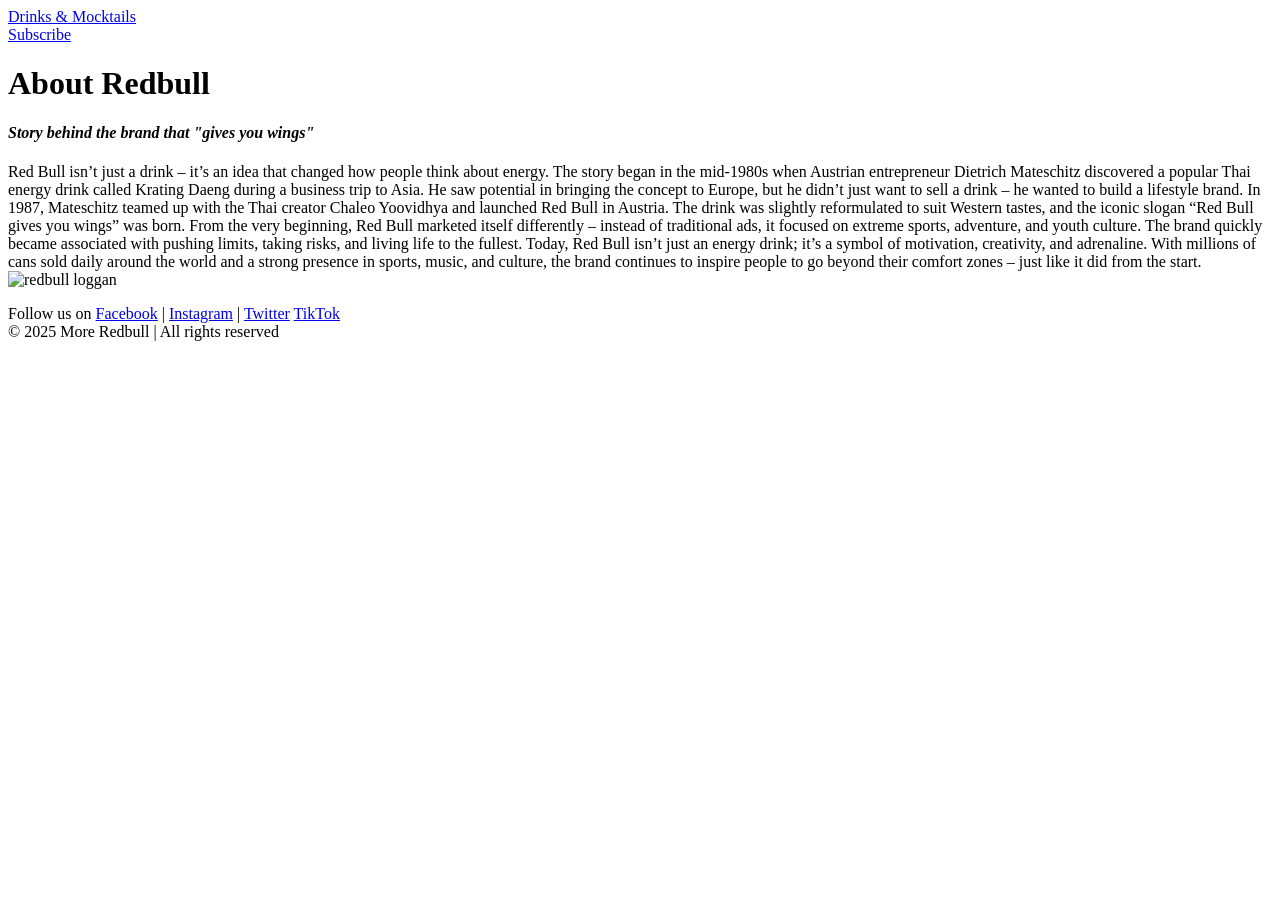
==== about.html @ 5fb3f01c "Add files via upload" ====
<!DOCTYPE html>
<html lang="en">
<head> 
    <meta charset="UTF-8">
    <meta name="viewport" content="width=device-width, initial-scale=1.0">
    <title>About Redbull</title>
     <link href="https://fonts.googleapis.com/css2?family=Press+Start+2P&display=swap" rel="stylesheet">
        <link href="https://fonts.googleapis.com/css2?family=Pacifico&display=swap" rel="stylesheet">
     <link rel="stylesheet" href="css/main.css"> 
</head>


<body>
<nav>
  <a href="index.html">Drinks & Mocktails</a>
  <br>
  <a href="subscribe.html">Subscribe</a>
</nav>

<h1> About Redbull</h1>
<h4><i>Story behind the brand that "gives you wings"</i></h4>

<div class="about-redbull-text">
Red Bull isn’t just a drink – it’s an idea that changed how people think about energy. The story began in the mid-1980s when Austrian entrepreneur Dietrich Mateschitz discovered a popular Thai energy drink called Krating Daeng during a business trip to Asia. He saw potential in bringing the concept to Europe, but he didn’t just want to sell a drink – he wanted to build a lifestyle brand.

In 1987, Mateschitz teamed up with the Thai creator Chaleo Yoovidhya and launched Red Bull in Austria. The drink was slightly reformulated to suit Western tastes, and the iconic slogan “Red Bull gives you wings” was born. From the very beginning, Red Bull marketed itself differently – instead of traditional ads, it focused on extreme sports, adventure, and youth culture. The brand quickly became associated with pushing limits, taking risks, and living life to the fullest.

Today, Red Bull isn’t just an energy drink; it’s a symbol of motivation, creativity, and adrenaline. With millions of cans sold daily around the world and a strong presence in sports, music, and culture, the brand continues to inspire people to go beyond their comfort zones – just like it did from the start.
</div>

<img src= "https://logos-world.net/wp-content/uploads/2020/11/Red-Bull-Logo.png" alt="redbull loggan"
style="width:139px; height:362px; object-fit:contain;">




    <footer>
  <p class="social-media">
    Follow us on 
    <a href="https://www.facebook.com/RedBull/">Facebook</a> | 
    <a href="https://www.instagram.com/redbull/">Instagram</a> | 
    <a href="https://twitter.com/redbull">Twitter</a>
    <a href="https://www.tiktok.com/@redbull">TikTok</a>
    <br>
      © 2025 More Redbull | All rights reserved
  </p>
    </footer>

</body>

</html>
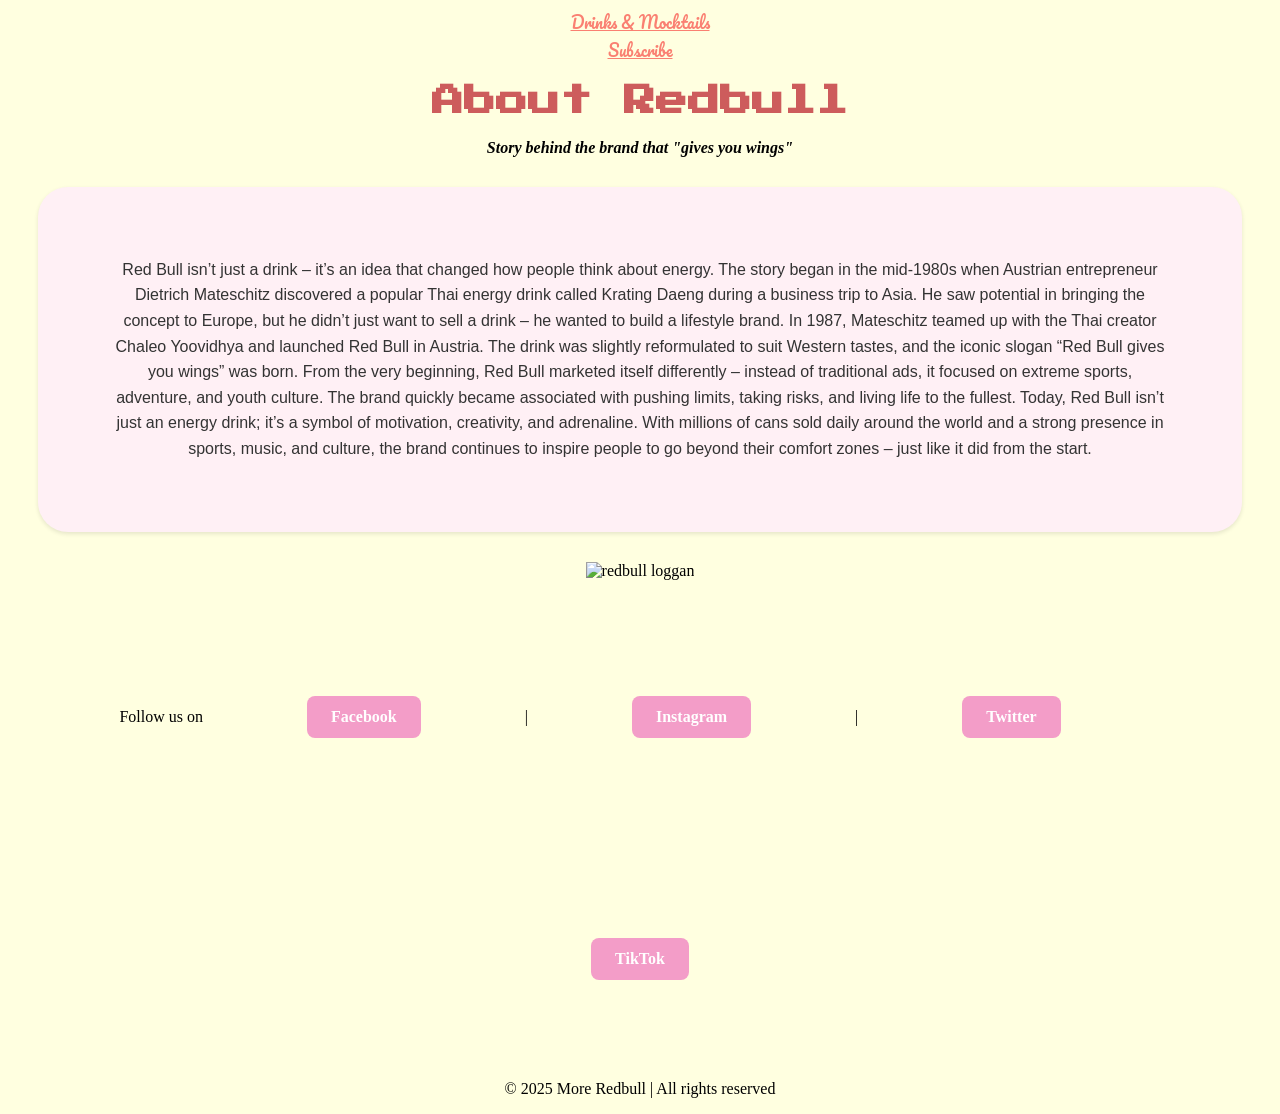
==== commit 25a4fe11: "Add files via upload" ====
--- a/about.html
+++ b/about.html
@@ -1,32 +1,39 @@
 <!DOCTYPE html>
 <html lang="en">
-<head> 
-    <meta charset="UTF-8">
-    <meta name="viewport" content="width=device-width, initial-scale=1.0">
-    <title>About Redbull</title>
-     <link href="https://fonts.googleapis.com/css2?family=Press+Start+2P&display=swap" rel="stylesheet">
-        <link href="https://fonts.googleapis.com/css2?family=Pacifico&display=swap" rel="stylesheet">
-     <link rel="stylesheet" href="css/main.css"> 
+<head>
+   <meta charset="UTF-8">
+   <meta name="viewport" content="width=device-width, initial-scale=1.0">
+   <title>About Redbull</title>
+    <link href="https://fonts.googleapis.com/css2?family=Press+Start+2P&display=swap" rel="stylesheet">
+       <link href="https://fonts.googleapis.com/css2?family=Pacifico&display=swap" rel="stylesheet">
+    <link rel="stylesheet" href="main.css">
 </head>
+
+
 
 
 <body>
 <nav>
-  <a href="index.html">Drinks & Mocktails</a>
-  <br>
-  <a href="subscribe.html">Subscribe</a>
+ <a href="index.html">Drinks & Mocktails</a>
+ <br>
+ <a href="subscribe.html">Subscribe</a>
 </nav>
+
 
 <h1> About Redbull</h1>
 <h4><i>Story behind the brand that "gives you wings"</i></h4>
 
+
 <div class="about-redbull-text">
 Red Bull isn’t just a drink – it’s an idea that changed how people think about energy. The story began in the mid-1980s when Austrian entrepreneur Dietrich Mateschitz discovered a popular Thai energy drink called Krating Daeng during a business trip to Asia. He saw potential in bringing the concept to Europe, but he didn’t just want to sell a drink – he wanted to build a lifestyle brand.
 
+
 In 1987, Mateschitz teamed up with the Thai creator Chaleo Yoovidhya and launched Red Bull in Austria. The drink was slightly reformulated to suit Western tastes, and the iconic slogan “Red Bull gives you wings” was born. From the very beginning, Red Bull marketed itself differently – instead of traditional ads, it focused on extreme sports, adventure, and youth culture. The brand quickly became associated with pushing limits, taking risks, and living life to the fullest.
+
 
 Today, Red Bull isn’t just an energy drink; it’s a symbol of motivation, creativity, and adrenaline. With millions of cans sold daily around the world and a strong presence in sports, music, and culture, the brand continues to inspire people to go beyond their comfort zones – just like it did from the start.
 </div>
+
 
 <img src= "https://logos-world.net/wp-content/uploads/2020/11/Red-Bull-Logo.png" alt="redbull loggan"
 style="width:139px; height:362px; object-fit:contain;">
@@ -34,18 +41,24 @@
 
 
 
-    <footer>
-  <p class="social-media">
-    Follow us on 
-    <a href="https://www.facebook.com/RedBull/">Facebook</a> | 
-    <a href="https://www.instagram.com/redbull/">Instagram</a> | 
-    <a href="https://twitter.com/redbull">Twitter</a>
-    <a href="https://www.tiktok.com/@redbull">TikTok</a>
-    <br>
-      © 2025 More Redbull | All rights reserved
-  </p>
-    </footer>
+
+
+
+
+   <footer>
+ <p class="social-media">
+   Follow us on
+   <a href="https://www.facebook.com/RedBull/">Facebook</a> |
+   <a href="https://www.instagram.com/redbull/">Instagram</a> |
+   <a href="https://twitter.com/redbull">Twitter</a>
+   <a href="https://www.tiktok.com/@redbull">TikTok</a>
+   <br>
+     © 2025 More Redbull | All rights reserved
+ </p>
+   </footer>
+
 
 </body>
 
+
 </html>
--- a/main.css
+++ b/main.css
@@ -0,0 +1,133 @@
+body{
+background-color:lightyellow;
+text-align: center;">
+
+
+}
+
+
+
+
+h1{
+color: indianred;
+font-family: 'Press Start 2P', cursive;
+
+
+}
+
+
+nav a{
+   font-family: "Pacifico", cursive;
+   font-wight: 400;
+   fontstyle: normal;
+   color: salmon
+}
+
+
+
+
+.btn {
+ display: inline-block;
+ padding: 12px 24px;
+ background-color: #f39dc8;
+ color: white;
+ text-decoration: none;
+ border-radius: 8px;
+ font-weight: bold;
+ transition: background 0.3s ease;
+}
+
+
+.btn:hover {
+ background-color: #e60073;
+}
+
+
+
+
+
+
+.container {
+display: flex;
+flex-direction: row;
+justify-content: space-evenly;
+align-items: center;
+flex-wrap: wrap;
+gap: 3em;
+
+
+}
+
+
+.container 2{
+display: flex;
+flex-direction: row;
+justify-content: space-evenly;
+align-items: center;
+flex-wrap: wrap;
+gap: 3em;
+
+
+}
+
+
+.about-redbull-text{
+ margin: 30px;
+ padding: 70px;
+ text-align: center;
+ font-family: 'Arial', sans-serif;
+ font-size: 16px;
+ line-height: 1.6;
+ color: #333333;
+ background-color: #fff0f5;
+ border-radius: 30px;
+ box-shadow: 0 2px 4px rgba(0, 0, 0, 0.1);
+ }
+
+
+
+
+.social-media a {
+display: inline-block;
+ padding: 12px 24px;
+ background-color: #f39dc8;
+ color: white;
+ text-decoration: none;
+ border-radius: 8px;
+ font-weight: bold;
+ transition: background 0.3s ease;
+ margin: 100px;
+}
+
+
+
+
+.recipe {
+ font-family: 'Arial', sans-serif;
+ font-size: 16px;
+ line-height: 1.6;
+ color: #333333;
+ background-color: #fff0f5;
+ border-radius: 8px;
+ box-shadow: 0 2px 4px rgba(0, 0, 0, 0.1);
+ padding: 20px;
+ margin: 20px;
+}
+
+
+h3 {
+ color: indianred;
+ font-family: 'Press Start 2P', cursive;
+ text-align: center;
+ margin-top: 200px;
+}
+
+
+form {
+ display: flex;
+ flex-direction: column;
+ align-items: center;
+ gap: 10px;
+ margin-top: 30px;
+}
+
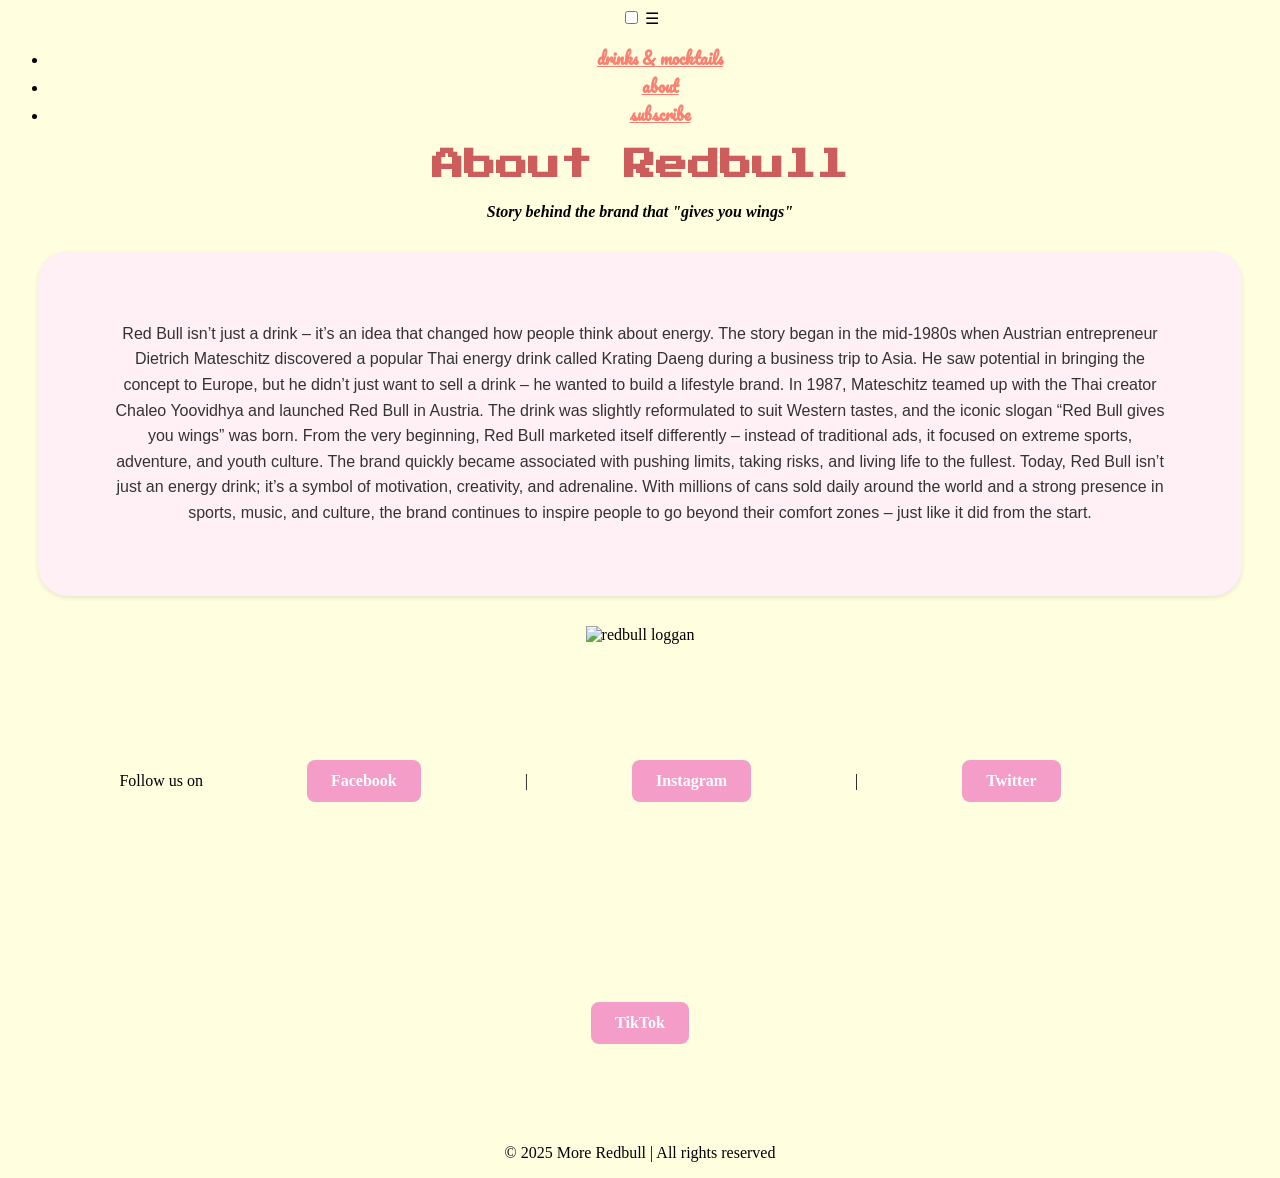
==== commit 5873758b: "Refactor navigation structure in about.html" ====
--- a/about.html
+++ b/about.html
@@ -13,12 +13,21 @@
 
 
 <body>
-<nav>
- <a href="index.html">Drinks & Mocktails</a>
- <br>
- <a href="subscribe.html">Subscribe</a>
+  <header>
+ <nav class="nav">
+
+  <input type="checkbox" id="menu-toggle" class="menu-toggle">
+
+  <label for="menu-toggle" class="hamburger-btn" aria-label="Öppna meny">☰</label>
+
+  <ul class="nav-links">
+    <li><a href="index.html"><b>drinks & mocktails</b></a></li>
+    <li><a href="about.html"><b>about</b></a></li>
+    <li><a href="subscribe.html"><b>subscribe</b></a></li>
+  </ul>
+
 </nav>
-
+ </header>
 
 <h1> About Redbull</h1>
 <h4><i>Story behind the brand that "gives you wings"</i></h4>
@@ -59,6 +68,4 @@
 
 
 </body>
-
-
 </html>
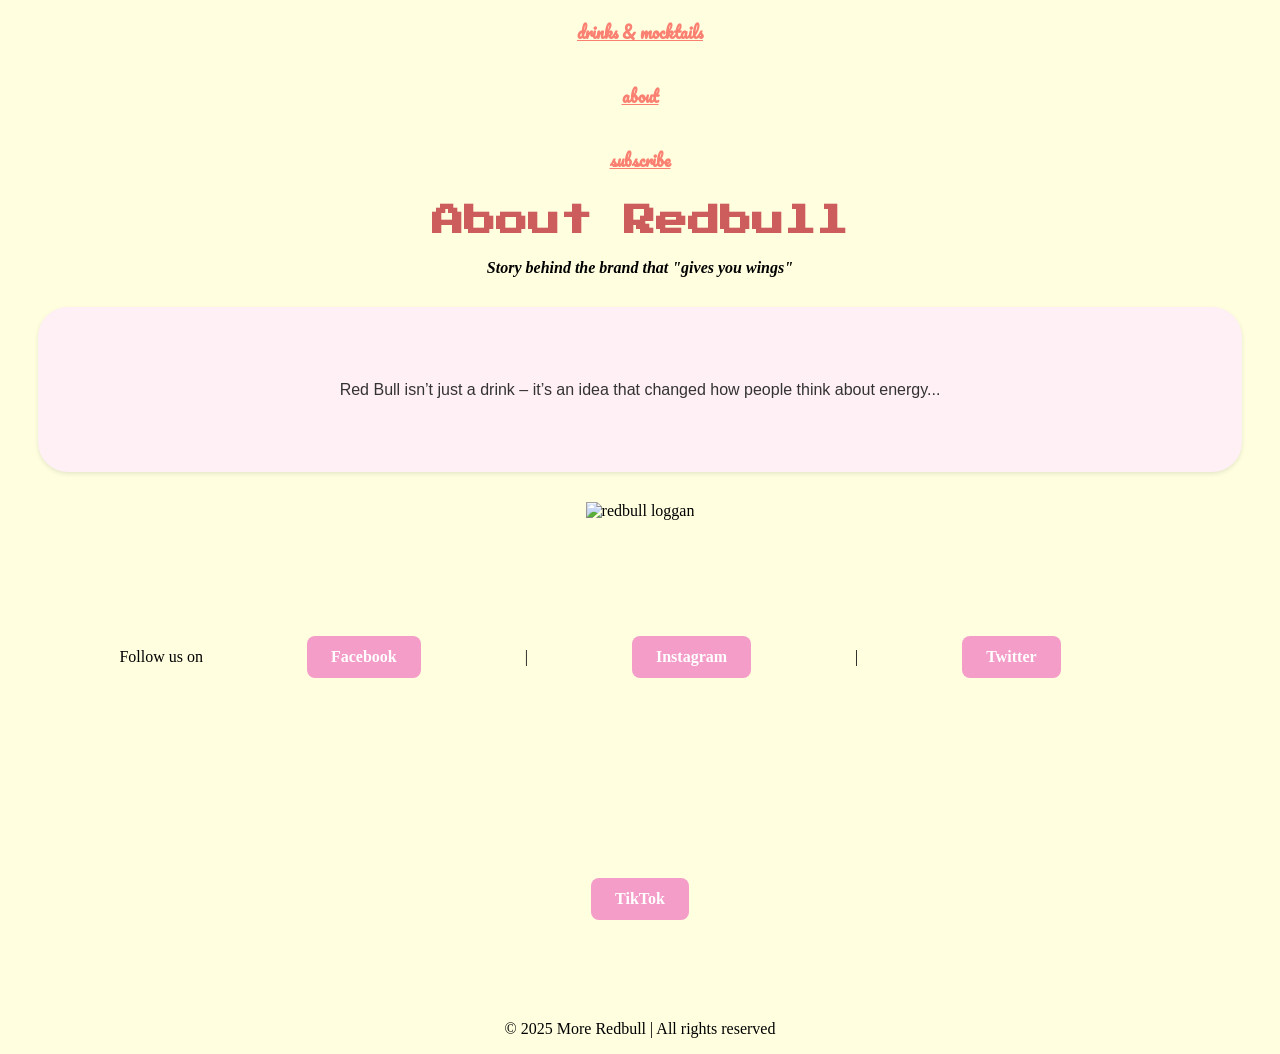
==== commit 72fbd39b: "Refactor about.html structure and content" ====
--- a/about.html
+++ b/about.html
@@ -1,71 +1,54 @@
 <!DOCTYPE html>
 <html lang="en">
 <head>
-   <meta charset="UTF-8">
-   <meta name="viewport" content="width=device-width, initial-scale=1.0">
-   <title>About Redbull</title>
-    <link href="https://fonts.googleapis.com/css2?family=Press+Start+2P&display=swap" rel="stylesheet">
-       <link href="https://fonts.googleapis.com/css2?family=Pacifico&display=swap" rel="stylesheet">
-    <link rel="stylesheet" href="main.css">
+  <meta charset="UTF-8" />
+  <meta name="viewport" content="width=device-width, initial-scale=1.0" />
+  <title>About Redbull</title>
+
+  <link href="https://fonts.googleapis.com/css2?family=Press+Start+2P&display=swap" rel="stylesheet">
+  <link href="https://fonts.googleapis.com/css2?family=Pacifico&display=swap" rel="stylesheet">
+
+  <link rel="stylesheet" href="main.css">
+  <script src="Script.js" defer></script>
 </head>
 
+<body>
+<header>
+  <nav class="nav">
+    <input type="checkbox" id="menu-toggle" class="menu-toggle">
+    <label for="menu-toggle" class="hamburger-btn" aria-label="Öppna meny">☰</label>
 
+    <ul class="nav-links">
+      <li><a href="index.html"><b>drinks & mocktails</b></a></li>
+      <li><a href="about.html"><b>about</b></a></li>
+      <li><a href="subscribe.html"><b>subscribe</b></a></li>
+    </ul>
+  </nav>
+</header>
 
-
-<body>
-  <header>
- <nav class="nav">
-
-  <input type="checkbox" id="menu-toggle" class="menu-toggle">
-
-  <label for="menu-toggle" class="hamburger-btn" aria-label="Öppna meny">☰</label>
-
-  <ul class="nav-links">
-    <li><a href="index.html"><b>drinks & mocktails</b></a></li>
-    <li><a href="about.html"><b>about</b></a></li>
-    <li><a href="subscribe.html"><b>subscribe</b></a></li>
-  </ul>
-
-</nav>
- </header>
-
-<h1> About Redbull</h1>
+<h1>About Redbull</h1>
 <h4><i>Story behind the brand that "gives you wings"</i></h4>
 
-
 <div class="about-redbull-text">
-Red Bull isn’t just a drink – it’s an idea that changed how people think about energy. The story began in the mid-1980s when Austrian entrepreneur Dietrich Mateschitz discovered a popular Thai energy drink called Krating Daeng during a business trip to Asia. He saw potential in bringing the concept to Europe, but he didn’t just want to sell a drink – he wanted to build a lifestyle brand.
-
-
-In 1987, Mateschitz teamed up with the Thai creator Chaleo Yoovidhya and launched Red Bull in Austria. The drink was slightly reformulated to suit Western tastes, and the iconic slogan “Red Bull gives you wings” was born. From the very beginning, Red Bull marketed itself differently – instead of traditional ads, it focused on extreme sports, adventure, and youth culture. The brand quickly became associated with pushing limits, taking risks, and living life to the fullest.
-
-
-Today, Red Bull isn’t just an energy drink; it’s a symbol of motivation, creativity, and adrenaline. With millions of cans sold daily around the world and a strong presence in sports, music, and culture, the brand continues to inspire people to go beyond their comfort zones – just like it did from the start.
+  Red Bull isn’t just a drink – it’s an idea that changed how people think about energy...
 </div>
 
+<img
+  src="https://logos-world.net/wp-content/uploads/2020/11/Red-Bull-Logo.png"
+  alt="redbull loggan"
+  style="width: 260px; height: auto; object-fit: contain;"
+>
 
-<img src= "https://logos-world.net/wp-content/uploads/2020/11/Red-Bull-Logo.png" alt="redbull loggan"
-style="width:139px; height:362px; object-fit:contain;">
-
-
-
-
-
-
-
-
-   <footer>
- <p class="social-media">
-   Follow us on
-   <a href="https://www.facebook.com/RedBull/">Facebook</a> |
-   <a href="https://www.instagram.com/redbull/">Instagram</a> |
-   <a href="https://twitter.com/redbull">Twitter</a>
-   <a href="https://www.tiktok.com/@redbull">TikTok</a>
-   <br>
-     © 2025 More Redbull | All rights reserved
- </p>
-   </footer>
-
-
+<footer>
+  <p class="social-media">
+    Follow us on
+    <a href="https://www.facebook.com/RedBull/">Facebook</a> |
+    <a href="https://www.instagram.com/redbull/">Instagram</a> |
+    <a href="https://twitter.com/redbull">Twitter</a>
+    <a href="https://www.tiktok.com/@redbull">TikTok</a>
+    <br>
+    © 2025 More Redbull | All rights reserved
+  </p>
+</footer>
 </body>
 </html>
--- a/main.css
+++ b/main.css
@@ -1,25 +1,83 @@
 body{
 background-color:lightyellow;
-text-align: center;">
-
+text-align: center;
 
 }
-
-
 
 
 h1{
 color: indianred;
 font-family: 'Press Start 2P', cursive;
-
-
 }
 
 
+
+.menu-toggle {
+  display: none;
+}
+
+.hamburger-btn {
+  font-size: 2rem;
+  cursor: pointer;
+  background: none;
+  border: none;
+  display: inline-block;
+}
+
+.nav-links {
+  display: none;
+  flex-direction: column;
+  list-style: none;
+  padding: 10px;
+  margin: 10px 0 0;
+  background: #fff0f5;
+  border-radius: 10px;
+}
+
+.nav-links li {
+  margin: 10px 0;
+}
+
+.menu-toggle:checked + .hamburger-btn + .nav-links {
+  display: flex;
+}
+
+@media (min-width: 600px) {
+  .hamburger-btn {
+    display: none;
+  }
+  .nav-links {
+    display: flex;
+    flex-direction: row;
+    gap: 2rem;
+    background: none;
+    padding: 0;
+    margin: 0;
+  }
+}
+
+
+@media (min-width: 768px) {
+    nav {
+        display: flex;
+        justify-content: center;
+        gap: 30px;
+    
+        .nav-links {
+    display: flex !important;
+    flex-direction: column; 
+    gap: 1rem;
+    background: none;
+    padding: 0;
+    margin: 0;
+    }
+}
+}
+
 nav a{
    font-family: "Pacifico", cursive;
-   font-wight: 400;
-   fontstyle: normal;
+   font-weight: 400;
+   font-style: normal;
    color: salmon
 }
 
@@ -35,6 +93,8 @@
  border-radius: 8px;
  font-weight: bold;
  transition: background 0.3s ease;
+ margin-bottom: 50px;
+ margin-top: 50px;
 }
 
 
@@ -59,7 +119,7 @@
 }
 
 
-.container 2{
+.container2 {
 display: flex;
 flex-direction: row;
 justify-content: space-evenly;
